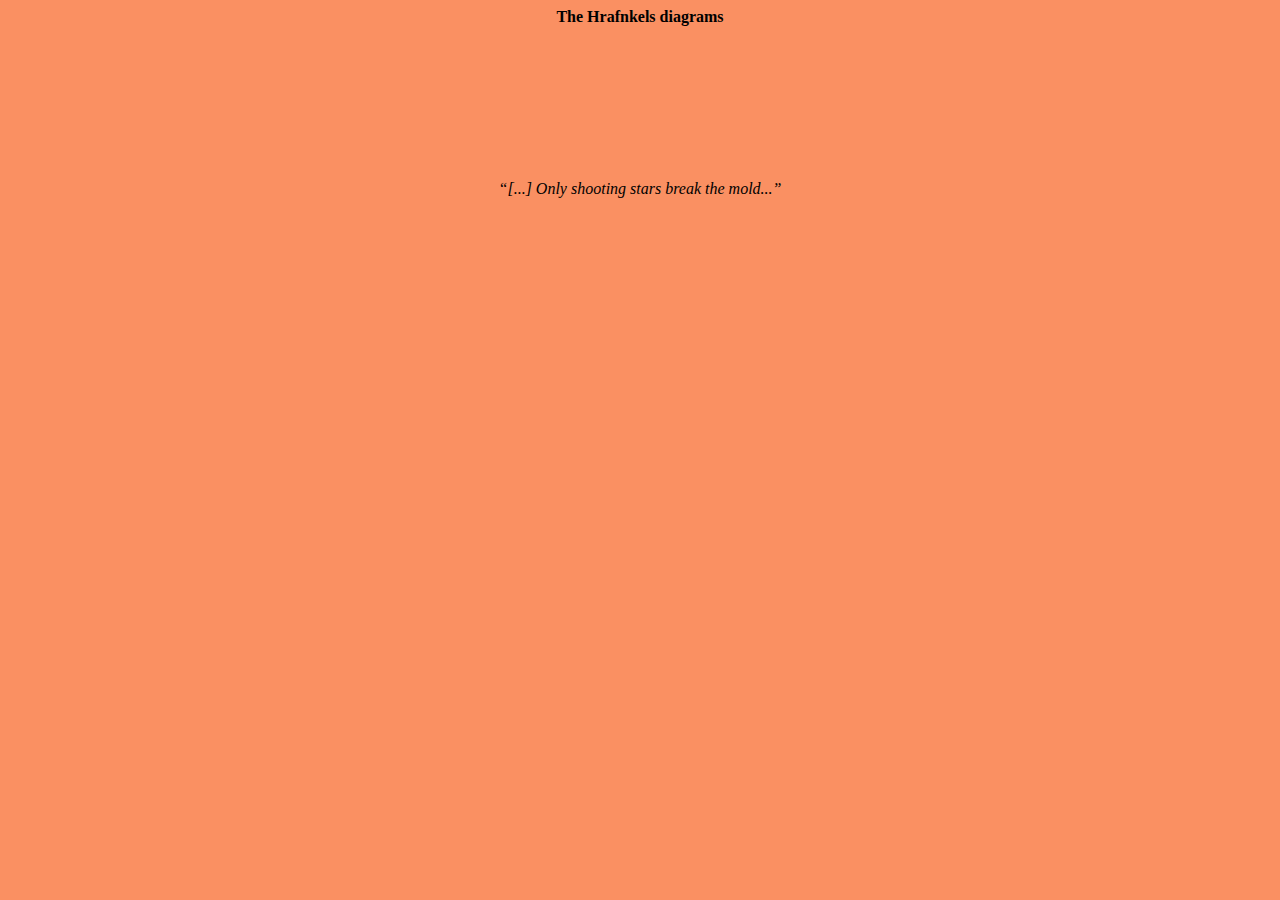
==== hrafnkels.html @ 12f524a9 "Initial commit" ====
<!DOCTYPE html>
<html>
    <link rel="stylesheet" href="style.css">
    <head>
        <title>The Hrafnkels saga</title>
        <div>
            <b>The Hrafnkels diagrams</b>
        </div>
        <meta content="text/html;charset=utf-8" http-equiv="Content-Type">
        <meta content="utf-8" http-equiv="encoding">
        <script src="http://d3js.org/d3.v7.min.js"></script>
    </head>

    <body>
        <svg id="canvas"></svg>	
        <script src="../javascript/index.js"></script>
    </body>

    <footer>
        <div>
            <i><q>[...] Only shooting stars break the mold...</q></i>
        </div>
    </footer>
</html>
---- style.css ----
body {
    background-color: #fa9062;
    text-align: center;
}

div{
    text-align: center;
}
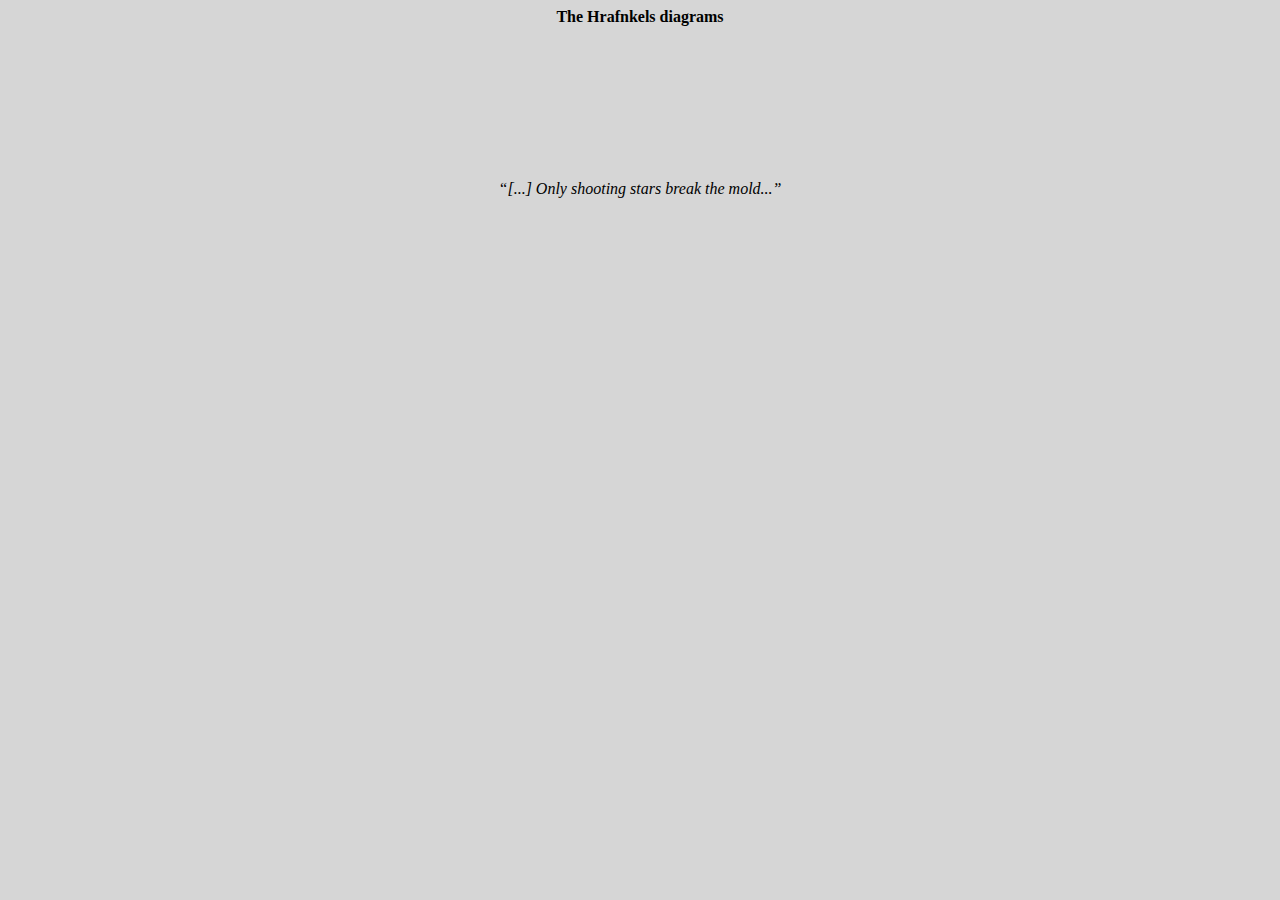
==== commit ae10dfe8: "Make the graph working" ====
--- a/hrafnkels.html
+++ b/hrafnkels.html
@@ -8,12 +8,12 @@
         </div>
         <meta content="text/html;charset=utf-8" http-equiv="Content-Type">
         <meta content="utf-8" http-equiv="encoding">
-        <script src="http://d3js.org/d3.v7.min.js"></script>
     </head>
 
     <body>
-        <svg id="canvas"></svg>	
-        <script src="../javascript/index.js"></script>
+        <svg id="graph"></svg>
+        <script src="https://d3js.org/d3.v7.min.js"></script>
+        <script src="../javascript/grafo.js"></script>
     </body>
 
     <footer>
--- a/style.css
+++ b/style.css
@@ -1,8 +1,17 @@
 body {
-    background-color: #fa9062;
+    background-color: #d6d6d6;
     text-align: center;
 }
 
 div{
     text-align: center;
-}+}
+
+.link{
+    stroke: grey;
+}
+
+#characters{
+    position: absolute;
+}
+
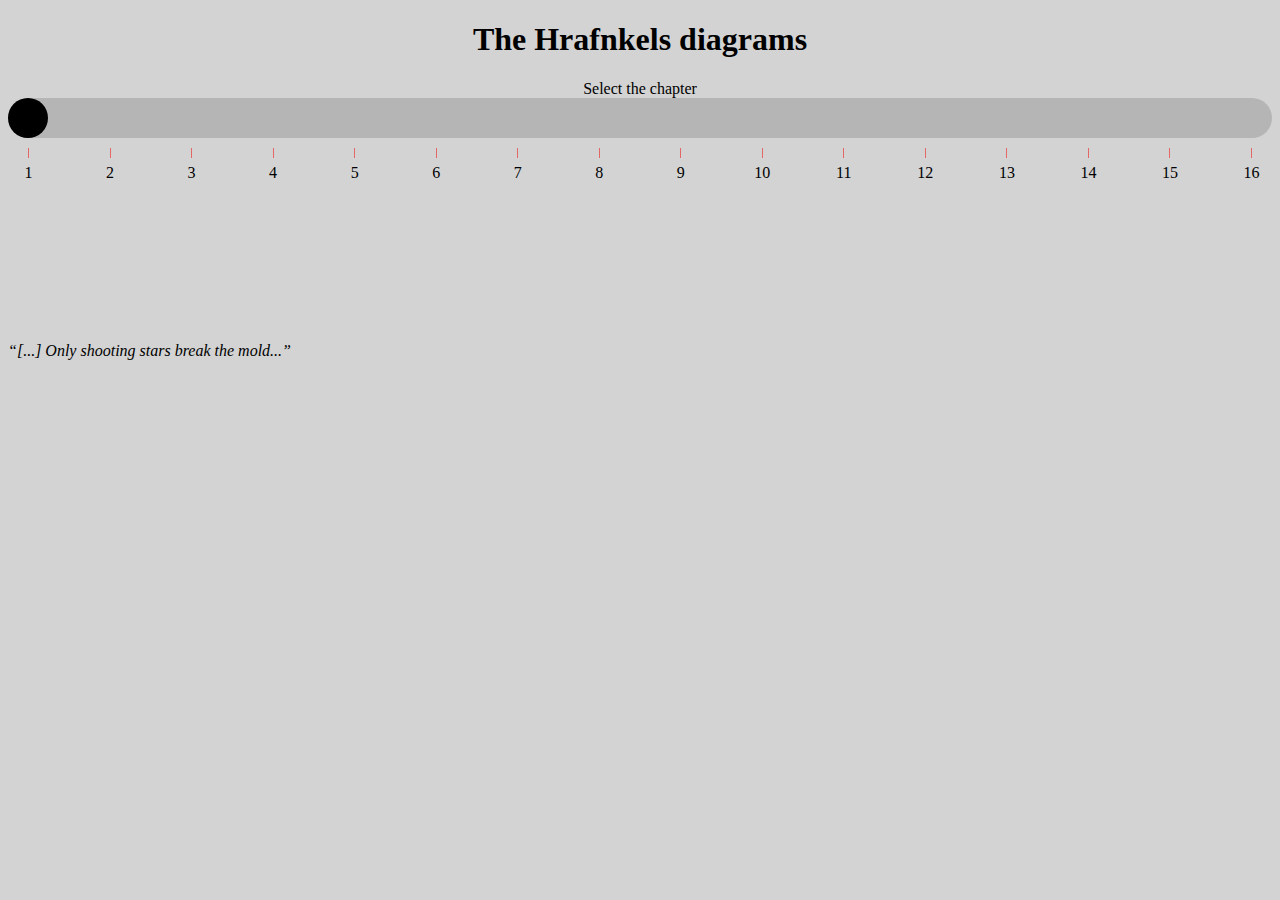
==== commit d0cdae69: "Remove drag force and add slider bar" ====
--- a/hrafnkels.html
+++ b/hrafnkels.html
@@ -3,15 +3,42 @@
     <link rel="stylesheet" href="style.css">
     <head>
         <title>The Hrafnkels saga</title>
-        <div>
-            <b>The Hrafnkels diagrams</b>
-        </div>
+        <h1><b>The Hrafnkels diagrams</b></h1>
         <meta content="text/html;charset=utf-8" http-equiv="Content-Type">
         <meta content="utf-8" http-equiv="encoding">
     </head>
 
     <body>
-        <svg id="graph"></svg>
+        <div id="divForInput">
+            <label class="sliderBar">Select the chapter
+                <div class="range">
+                    <input id="rangeField" type="range" min="1" max="16" value="1" step="1" list="my-datalist"/>
+                    <div class="ticks">
+                      <!-- You could generate the ticks based on your min, max & step values. -->
+                      <span class="tick">1</span>
+                      <span class="tick">2</span>
+                      <span class="tick">3</span>
+                      <span class="tick">4</span>
+                      <span class="tick">5</span>
+                      <span class="tick">6</span>
+                      <span class="tick">7</span>
+                      <span class="tick">8</span>
+                      <span class="tick">9</span>
+                      <span class="tick">10</span>
+                      <span class="tick">11</span>
+                      <span class="tick">12</span>
+                      <span class="tick">13</span>
+                      <span class="tick">14</span>
+                      <span class="tick">15</span>
+                      <span class="tick">16</span>
+                    </div>
+                </div>
+            </label>
+        </div>
+        
+        <div id="divForSvg">
+            <svg id="graph"></svg>
+        </div>
         <script src="https://d3js.org/d3.v7.min.js"></script>
         <script src="../javascript/grafo.js"></script>
     </body>
--- a/style.css
+++ b/style.css
@@ -1,9 +1,16 @@
 body {
-    background-color: #d6d6d6;
+    background-color: lightgray;
+}
+
+h1 {
     text-align: center;
 }
 
-div{
+#divForSvg{
+    text-align: center;
+}
+
+#divForInput{
     text-align: center;
 }
 
@@ -15,3 +22,100 @@
     position: absolute;
 }
 
+/* style range */
+input {
+    text-align: center;
+    width: 100%;
+}
+
+datalist {
+    text-align: center;
+    display: flex;
+    justify-content: space-between;
+    width: 100%;
+}
+
+option {
+    margin-left: 10;
+}
+
+
+input[type=range] {
+  -webkit-appearance: none;
+  display: block;
+  margin: 0;
+  width: 100%;
+  background: transparent;
+}
+input[type=range]::-webkit-slider-runnable-track {
+  -webkit-appearance: none;
+  width: 100%;
+  height: 40px;
+  color: transparent;
+  background: rgb(182, 181, 181);
+  border-radius: 999px;
+  border: none;
+}
+input[type=range]::-moz-range-track {
+  -webkit-appearance: none;
+  width: 100%;
+  height: 40px;
+  color: transparent;
+  background: rgb(0, 0, 0);
+  border-radius: 999px;
+  border: none;
+}
+input[type=range]::-ms-track {
+  -webkit-appearance: none;
+  width: 100%;
+  height: 40px;
+  color: transparent;
+  background: rgb(0, 0, 0);
+  border-radius: 999px;
+  border: none;
+}
+input[type=range]::-ms-fill-lower {
+  display: none;
+}
+input[type=range]::-ms-fill-upper {
+  display: none;
+}
+input[type=range]::-webkit-slider-thumb {
+  -webkit-appearance: none;
+  height: 40px;
+  width: 40px;
+  border-radius: 30px;
+  background: rgb(0, 0, 0);
+  box-shadow: 0px 2px 10px -2px black(1);
+}
+input[type=range]::-moz-range-thumb {
+  -webkit-appearance: none;
+  height: 40px;
+  width: 40px;
+  border-radius: 30px;
+  background: black;
+  box-shadow: 0px 2px 10px -2px black(1);
+}
+input[type=range]::-ms-thumb {
+  -webkit-appearance: none;
+  height: 40px;
+  width: 40px;
+  border-radius: 30px;
+  background: black;
+  box-shadow: 0px 2px 10px -2px black(1);
+}
+.ticks {
+  display: flex;
+  justify-content: space-between;
+  padding: 10px 20px;
+}
+.tick {
+  position: relative;
+  display: flex;
+  justify-content: center;
+  width: 1px;
+  background: rgb(228, 103, 103);
+  height: 10px;
+  line-height: 50px;
+  margin-bottom: 20px;
+}